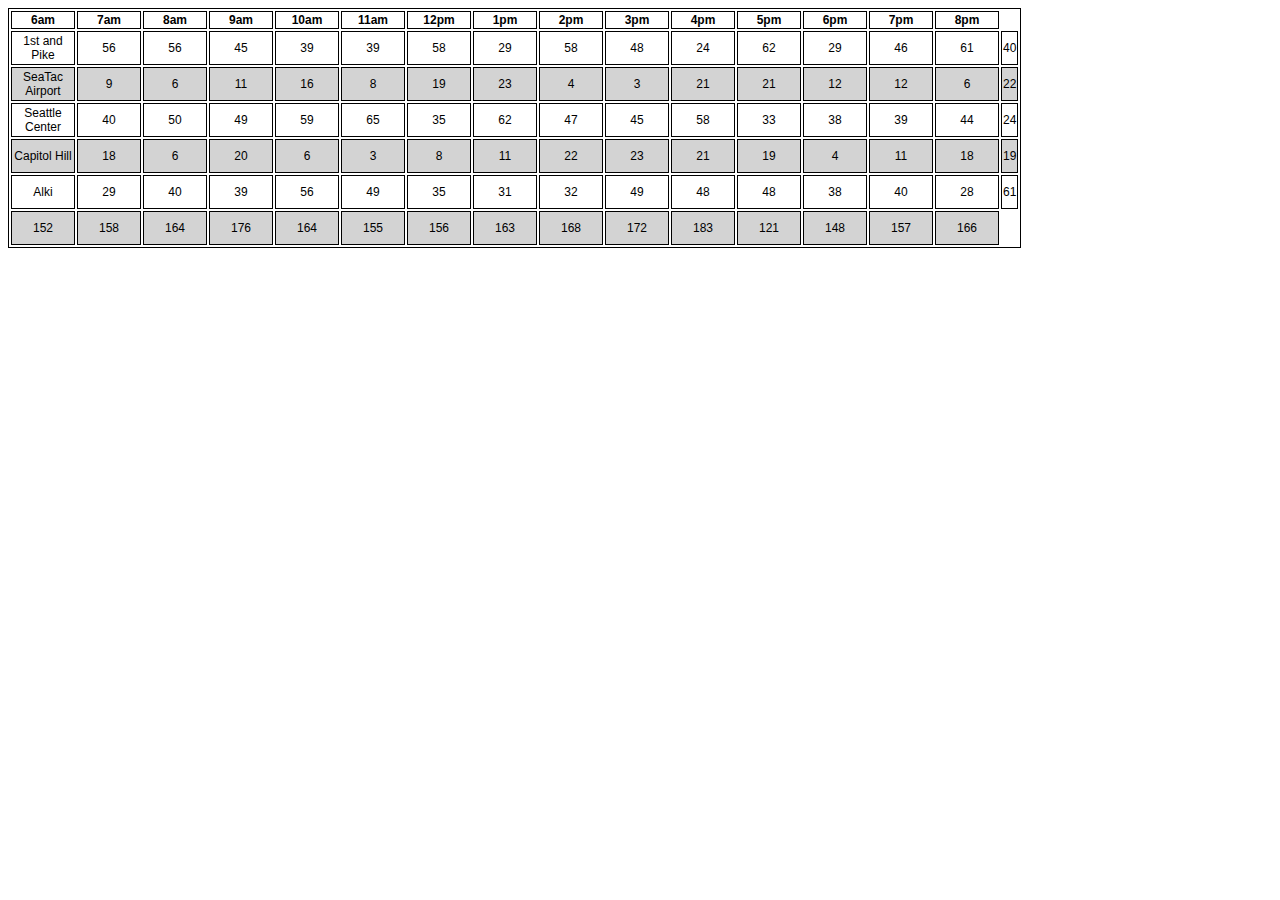
==== index.html @ df8f9e81 "added all the hours, and random customers for each location, along with a row for the totals for eac" ====
<!DOCTYPE html>
<html>
  <head>
    <meta charset="utf-8">
    <title>n7-lab - Object Constructors</title>
    <link rel="stylesheet" href="style.css">
  </head>
  <body>
    <table id="cookieTable">
    </table>
    <script src="app.js" type="text/javascript"></script>
  </body>
</html>
---- style.css ----
/*table, th, td {
    border: 1px solid black;
    text-align: center;
    padding: 5px;
}*/


* {
 font-family: Helvetica;
 font-size: 12px;
}

h3 {
 font-size: 22px;
 text-align: center;
 width: 1000px;
 color: #42c583;
}

table {
 border: solid black 1px;
}


th {
 width: 60px;
 border: solid black 1px;
}

td {
 text-align: center;
 height: 30px;
 border: solid black 1px;
}

table tr:nth-child(odd) td {
  background-color: #d3d3d3;
}
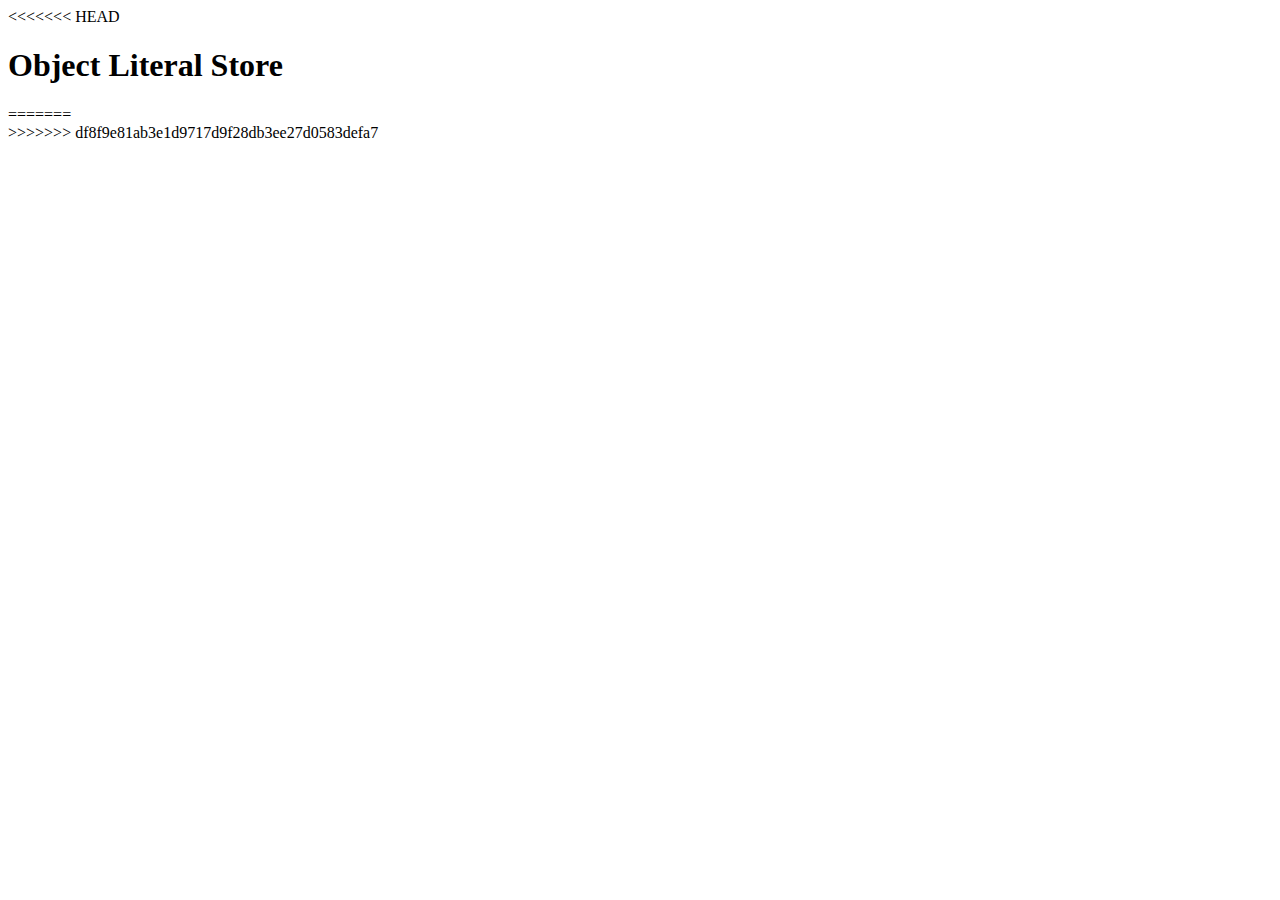
==== commit 1e7b13ca: "Merge branch 'n7-lab' of https://github.com/OviParasca/cookie-stand Fixed conflicts" ====
--- a/index.html
+++ b/index.html
@@ -2,6 +2,18 @@
 <html>
   <head>
     <meta charset="utf-8">
+<<<<<<< HEAD
+    <title>n6-lab - Object Literals</title>
+    <link rel="stylesheet" href="style.css">
+  </head>
+  <body>
+    <h1>Object Literal Store</h1>
+    <div id="mainDiv">
+      <h3 id="heading"></h3>
+    </div>
+
+    <script type="text/javascript" src="app.js"></script>
+=======
     <title>n7-lab - Object Constructors</title>
     <link rel="stylesheet" href="style.css">
   </head>
@@ -9,5 +21,6 @@
     <table id="cookieTable">
     </table>
     <script src="app.js" type="text/javascript"></script>
+>>>>>>> df8f9e81ab3e1d9717d9f28db3ee27d0583defa7
   </body>
 </html>
--- a/style.css
+++ b/style.css
@@ -1,3 +1,9 @@
+<<<<<<< HEAD
+table, th, td {
+    border: 1px solid black;
+    text-align: center;
+    padding: 5px;
+=======
 /*table, th, td {
     border: 1px solid black;
     text-align: center;
@@ -35,4 +41,5 @@
 
 table tr:nth-child(odd) td {
   background-color: #d3d3d3;
+>>>>>>> df8f9e81ab3e1d9717d9f28db3ee27d0583defa7
 }
--- a/style.css
+++ b/style.css
@@ -1,3 +1,9 @@
+<<<<<<< HEAD
+table, th, td {
+    border: 1px solid black;
+    text-align: center;
+    padding: 5px;
+=======
 /*table, th, td {
     border: 1px solid black;
     text-align: center;
@@ -35,4 +41,5 @@
 
 table tr:nth-child(odd) td {
   background-color: #d3d3d3;
+>>>>>>> df8f9e81ab3e1d9717d9f28db3ee27d0583defa7
 }
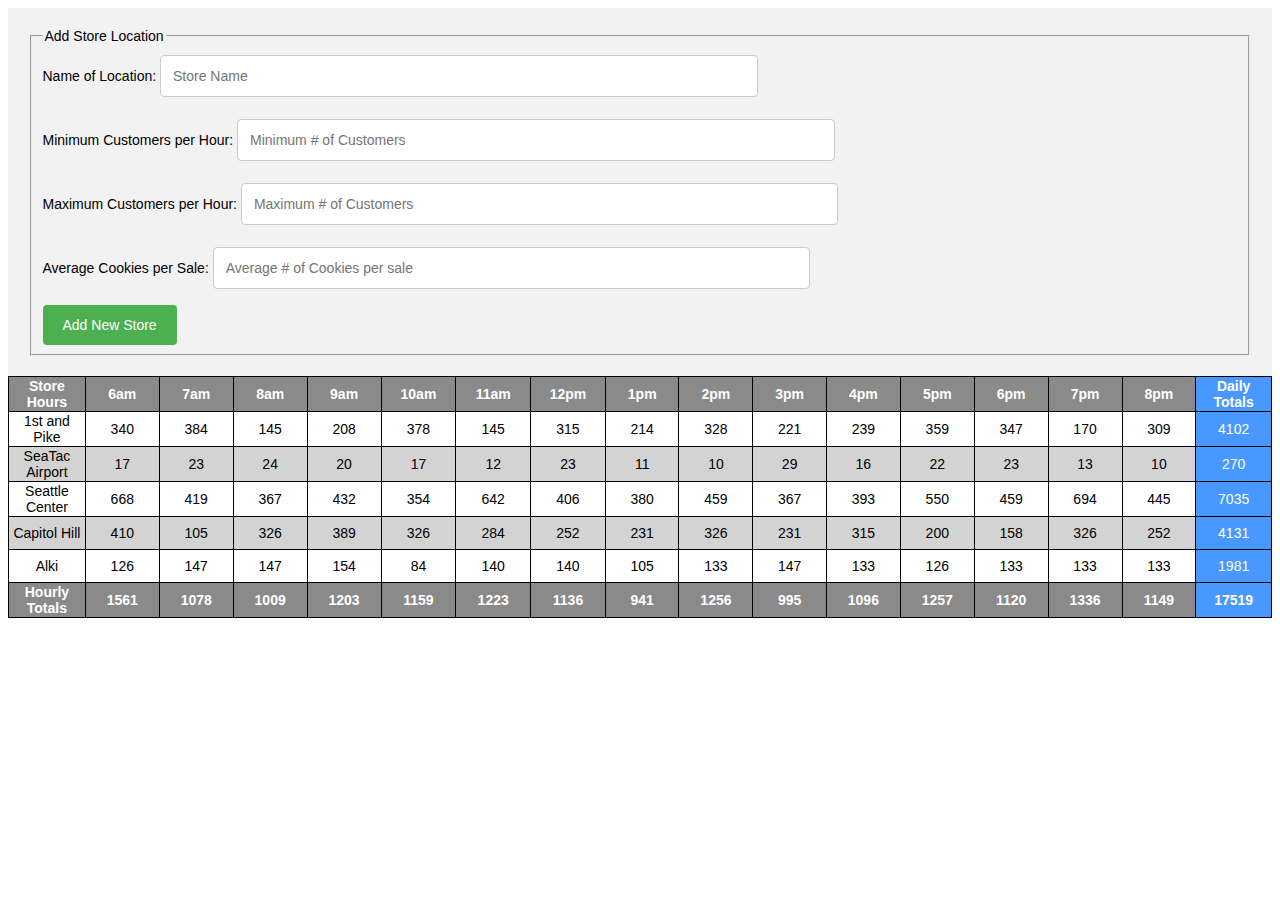
==== commit 9151e129: "added the form to the lab" ====
--- a/index.html
+++ b/index.html
@@ -2,25 +2,30 @@
 <html>
   <head>
     <meta charset="utf-8">
-<<<<<<< HEAD
-    <title>n6-lab - Object Literals</title>
+    <title>n8-lab - Object Constructors</title>
     <link rel="stylesheet" href="style.css">
   </head>
   <body>
-    <h1>Object Literal Store</h1>
-    <div id="mainDiv">
-      <h3 id="heading"></h3>
-    </div>
+    <form id="store-form" class="container">
+        <fieldset>
+          <legend>Add Store Location</legend>
+          <label for="storename">Name of Location:</label>
+          <input type="text" name="storename" placeholder="Store Name"><br>
 
-    <script type="text/javascript" src="app.js"></script>
-=======
-    <title>n7-lab - Object Constructors</title>
-    <link rel="stylesheet" href="style.css">
-  </head>
-  <body>
+          <label for="mincust">Minimum Customers per Hour:</label>
+          <input type="text" name="minCust" placeholder="Minimum # of Customers"><br>          
+
+          <label for="maxcust">Maximum Customers per Hour:</label>
+          <input type="text" name="maxCust" placeholder="Maximum # of Customers"><br>          
+
+          <label for="avgcook">Average Cookies per Sale:</label>
+          <input type="text" name="avgcook" placeholder="Average # of Cookies per sale"><br>          
+
+          <input type="submit" value="Add New Store">
+        </fieldset>
+      </form>
     <table id="cookieTable">
     </table>
     <script src="app.js" type="text/javascript"></script>
->>>>>>> df8f9e81ab3e1d9717d9f28db3ee27d0583defa7
   </body>
 </html>
--- a/style.css
+++ b/style.css
@@ -1,45 +1,82 @@
-<<<<<<< HEAD
-table, th, td {
-    border: 1px solid black;
-    text-align: center;
-    padding: 5px;
-=======
-/*table, th, td {
-    border: 1px solid black;
-    text-align: center;
-    padding: 5px;
-}*/
-
-
 * {
  font-family: Helvetica;
- font-size: 12px;
-}
-
-h3 {
- font-size: 22px;
- text-align: center;
- width: 1000px;
- color: #42c583;
+ font-size: 14px;
 }
 
 table {
- border: solid black 1px;
+  /* margin: 0 auto; */
+  border-collapse: collapse;
+}
+
+/* all the elements inside the table will inherit from this */
+table * {
+ height: 30px;
+ width: 80px;
+ border: solid black 1px; 
+}
+
+/* set a separate color for the header/footer rows */
+table tr:first-child, tr:last-child {
+  color : white;
+  background-color: #8a8a8a;
+}
+
+/* header cell */
+th {
+ width: 60px;
+}
+
+/* standard cell */
+td {
+ text-align: center;
+ height: 30px;
+}
+
+/* set a gray background color for alternating rows */
+table tr:nth-child(odd) td {
+  background-color: #d3d3d3;
+}
+
+/* set the last cell in each row to a different color to showcase the totals for the day at that location */
+table tr td:last-child, th:last-child {
+  color: white;
+  background-color: rgb(73, 152, 255);
+}
+
+/* cell hover function */
+table tr td:hover {
+  color: black;
+  background-color: yellow;
 }
 
 
-th {
- width: 60px;
- border: solid black 1px;
+/* testing */
+
+input[type=text], select, textarea {
+  width: 50%;
+  padding: 12px; 
+  border: 1px solid #ccc;
+  border-radius: 4px; 
+  box-sizing: border-box; 
+  margin-top: 6px; 
+  margin-bottom: 16px;
 }
 
-td {
- text-align: center;
- height: 30px;
- border: solid black 1px;
+input[type=submit] {
+  background-color: #4CAF50;
+  color: white;
+  padding: 12px 20px;
+  border: none;
+  border-radius: 4px;
+  cursor: pointer;
 }
 
-table tr:nth-child(odd) td {
-  background-color: #d3d3d3;
->>>>>>> df8f9e81ab3e1d9717d9f28db3ee27d0583defa7
+/* hover over the submit button */
+input[type=submit]:hover {
+  background-color: #45a049;
 }
+
+.container {
+  background-color: #f2f2f2;
+  padding: 20px;
+}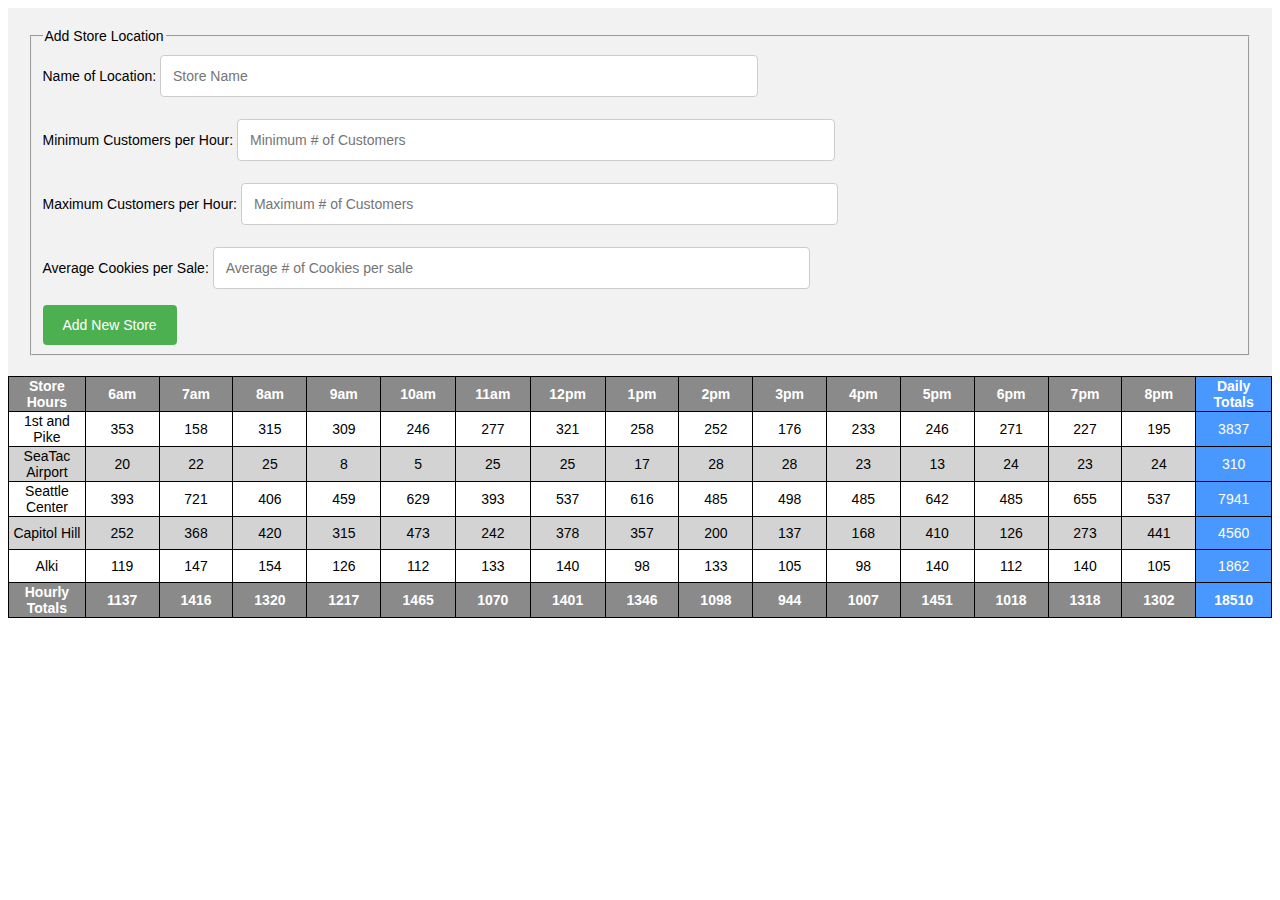
==== commit 283be4c9: "added onClick event logic, and updating the table with user inputted data" ====
--- a/index.html
+++ b/index.html
@@ -10,18 +10,18 @@
         <fieldset>
           <legend>Add Store Location</legend>
           <label for="storename">Name of Location:</label>
-          <input type="text" name="storename" placeholder="Store Name"><br>
+          <input id="storeName" type="text" name="storename" placeholder="Store Name"><br>
 
           <label for="mincust">Minimum Customers per Hour:</label>
-          <input type="text" name="minCust" placeholder="Minimum # of Customers"><br>          
+          <input id="minCust" type="text" name="minCust" placeholder="Minimum # of Customers"><br>          
 
           <label for="maxcust">Maximum Customers per Hour:</label>
-          <input type="text" name="maxCust" placeholder="Maximum # of Customers"><br>          
+          <input id="maxCust" type="text" name="maxCust" placeholder="Maximum # of Customers"><br>          
 
           <label for="avgcook">Average Cookies per Sale:</label>
-          <input type="text" name="avgcook" placeholder="Average # of Cookies per sale"><br>          
+          <input id="avgCookies" type="text" name="avgcook" placeholder="Average # of Cookies per sale"><br>          
 
-          <input type="submit" value="Add New Store">
+          <input id="submitBtn" type="submit" value="Add New Store" onclick="return false">
         </fieldset>
       </form>
     <table id="cookieTable">
--- a/style.css
+++ b/style.css
@@ -8,7 +8,7 @@
   border-collapse: collapse;
 }
 
-/* all the elements inside the table will inherit from this */
+/* all the elements inside the table will inherit from this block*/
 table * {
  height: 30px;
  width: 80px;
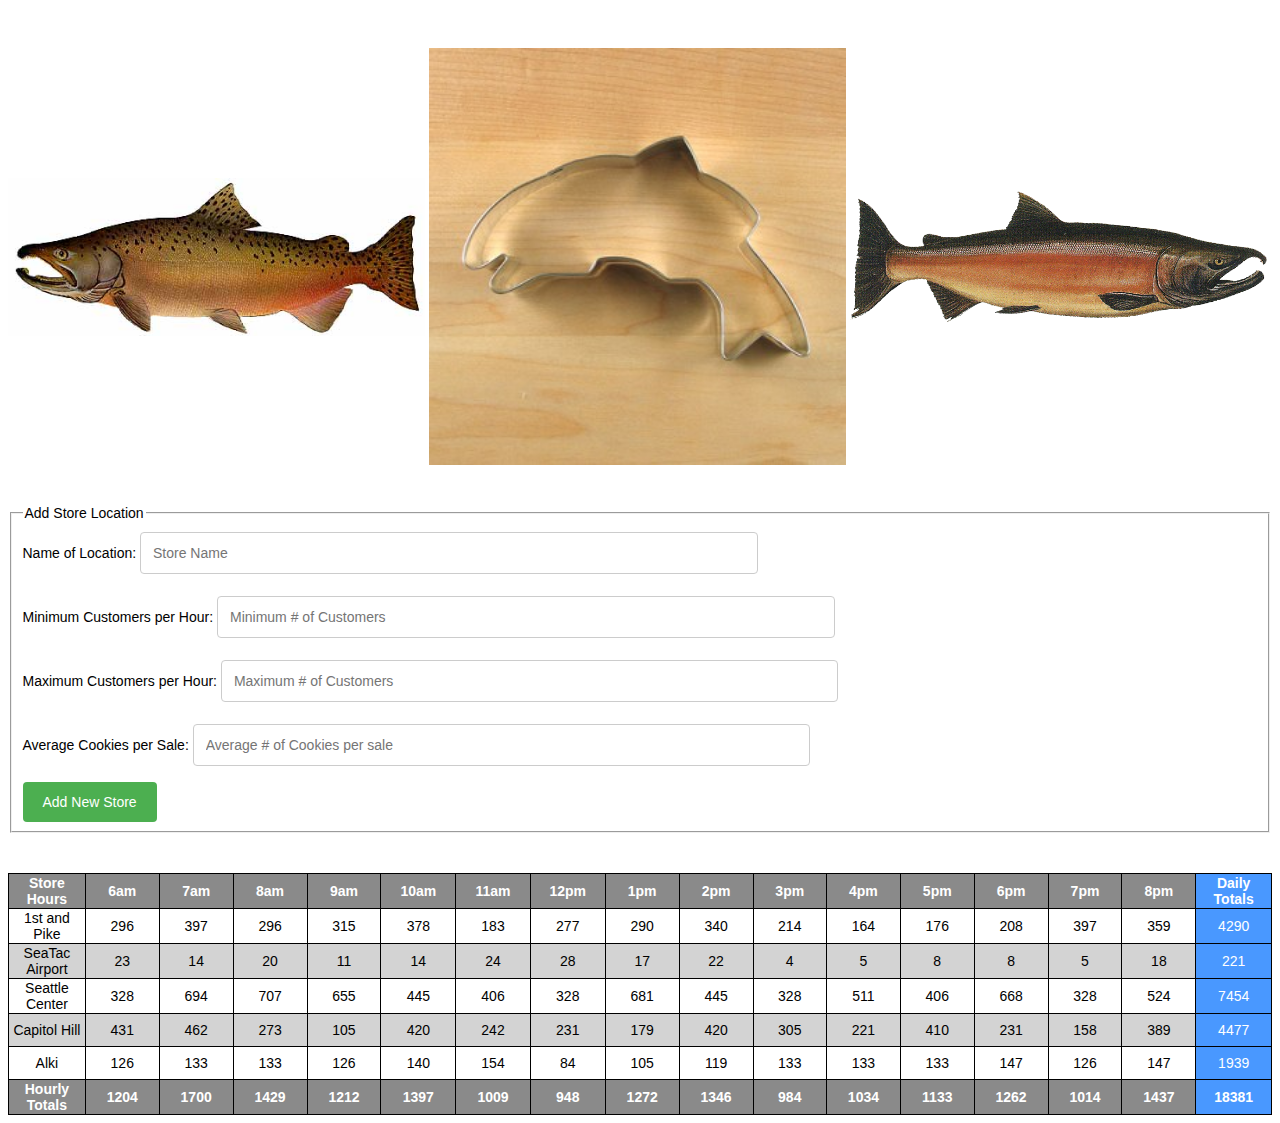
==== commit df9ad6d3: "added images to banner" ====
--- a/index.html
+++ b/index.html
@@ -2,10 +2,15 @@
 <html>
   <head>
     <meta charset="utf-8">
-    <title>n8-lab - Object Constructors</title>
+    <title>n9-lab - Images</title>
     <link rel="stylesheet" href="style.css">
   </head>
   <body>
+    <div id="headerImage">
+        <img src="assets/chinook.jpg" alt="Chinook">
+        <img src="assets/cutter.jpeg" alt="Fish Cookie Cutter">
+        <img src="assets/salmon.png" alt="Salmon">        
+    </div>
     <form id="store-form" class="container">
         <fieldset>
           <legend>Add Store Location</legend>
--- a/style.css
+++ b/style.css
@@ -77,6 +77,19 @@
 }
 
 .container {
-  background-color: #f2f2f2;
-  padding: 20px;
-}+  padding-top: 40px;
+  padding-bottom: 40px;
+}
+
+/* testing */
+
+div {
+  padding-top: 40px;
+}
+
+div img {
+  display: inline-block;
+  width: 33%;
+  height: auto;
+  vertical-align: middle;
+} 
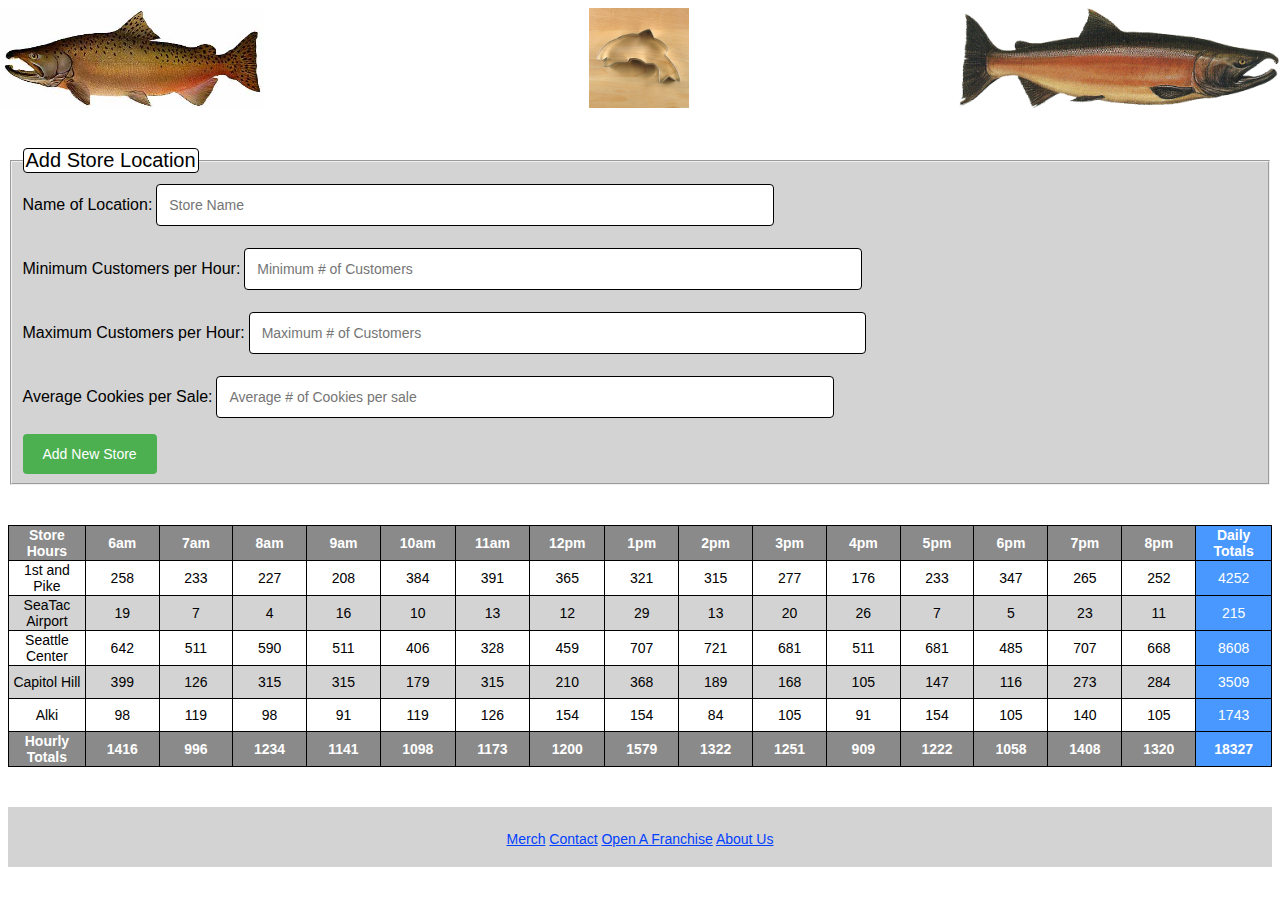
==== commit 7ae733c3: "added more css to the main page" ====
--- a/index.html
+++ b/index.html
@@ -5,12 +5,16 @@
     <title>n9-lab - Images</title>
     <link rel="stylesheet" href="style.css">
   </head>
+
   <body>
-    <div id="headerImage">
-        <img src="assets/chinook.jpg" alt="Chinook">
-        <img src="assets/cutter.jpeg" alt="Fish Cookie Cutter">
-        <img src="assets/salmon.png" alt="Salmon">        
+    <!-- the header of the entire page -->
+    <div id="header">
+        <section class="left-column"><img src="assets/chinook.jpg" alt="Chinook"></section>
+        <section class="center-column"><img id="cutter" src="assets/cutter.jpeg" alt="Fish Cookie Cutter"></section>
+        <section class="right-column"><img id="salmon" src="assets/salmon.png" alt="Salmon"></section>      
     </div>
+
+    <!-- the main container for the user's input -->
     <form id="store-form" class="container">
         <fieldset>
           <legend>Add Store Location</legend>
@@ -26,11 +30,22 @@
           <label for="avgcook">Average Cookies per Sale:</label>
           <input id="avgCookies" type="text" name="avgcook" placeholder="Average # of Cookies per sale"><br>          
 
-          <input id="submitBtn" type="submit" value="Add New Store" onclick="return false">
+          <input id="submitBtn" type="button" value="Add New Store" onclick="return false">
         </fieldset>
       </form>
-    <table id="cookieTable">
+
+      <!-- the results displayed in a neat table -->
+    <table id="cookieTable" class="container">
     </table>
     <script src="app.js" type="text/javascript"></script>
+
+    <!-- the footer of the entire page -->
+    <div id="footer">
+        <a href="http://example.com">Merch</a>
+        <a href="http://example.com">Contact</a>
+        <a href="http://example.com">Open A Franchise</a>
+        <a href="http://example.com">About Us</a>
+    </div>
   </body>
+
 </html>
--- a/style.css
+++ b/style.css
@@ -1,10 +1,57 @@
+/* misc  */
 * {
  font-family: Helvetica;
  font-size: 14px;
 }
 
+.container {
+  margin-bottom: 40px;  
+}
+
+
+/* Field Set attributes */
+fieldset {
+  background-color: #d3d3d3;
+}
+
+fieldset legend {
+  background-color: white;
+  font-size: 20px;
+  border: 1px solid black;
+  border-radius: 4px; 
+  box-sizing: border-box;   
+}
+
+fieldset label {
+  font-size: 16px !important;
+}
+
+input[type=text], select, textarea {
+  width: 50%;
+  padding: 12px; 
+  border: 1px solid black;
+  border-radius: 4px; 
+  box-sizing: border-box; 
+  margin-top: 6px; 
+  margin-bottom: 16px;
+}
+
+input[type=button] {
+  background-color: #4CAF50;
+  color: white;
+  padding: 12px 20px;
+  border: none;
+  border-radius: 4px;
+  cursor: pointer;
+}
+
+input[type=button]:hover {
+  background-color: #45a049;
+}
+
+
+/* Table attributes */
 table {
-  /* margin: 0 auto; */
   border-collapse: collapse;
 }
 
@@ -50,46 +97,54 @@
 }
 
 
-/* testing */
-
-input[type=text], select, textarea {
-  width: 50%;
-  padding: 12px; 
-  border: 1px solid #ccc;
-  border-radius: 4px; 
-  box-sizing: border-box; 
-  margin-top: 6px; 
-  margin-bottom: 16px;
+/* header */
+#header {
+  margin-top: 0px;
+  padding-bottom: 140px;
 }
 
-input[type=submit] {
-  background-color: #4CAF50;
-  color: white;
-  padding: 12px 20px;
-  border: none;
-  border-radius: 4px;
-  cursor: pointer;
+#header img {
+  display: block;
+  height: 100px;
+}  
+
+.left-column {
+  position:absolute; 
+  left: 0px; 
+  width: 33.3%; 
+}
+.center-column {
+  position:absolute; 
+  left:33.3%; 
+  width: 33.3%;
+}
+.center-column #cutter {
+  display: block;
+  margin: auto;
 }
 
-/* hover over the submit button */
-input[type=submit]:hover {
-  background-color: #45a049;
+.right-column {
+  position:absolute; 
+  left: 66.6%; 
+  width: 33.3%; 
 }
 
-.container {
-  padding-top: 40px;
-  padding-bottom: 40px;
+.right-column #salmon {
+  display: block;
+  float: right;
 }
 
-/* testing */
 
-div {
-  padding-top: 40px;
+/* Footer attributes */
+#footer {
+  height: 60px;
+  width: 100%;
+  background: #d3d3d3;
+  text-align: center;
 }
 
-div img {
-  display: inline-block;
-  width: 33%;
-  height: auto;
-  vertical-align: middle;
-} 
+#footer a {
+  color: rgb(0, 64, 255);
+  position: relative;
+  top: 40%;
+}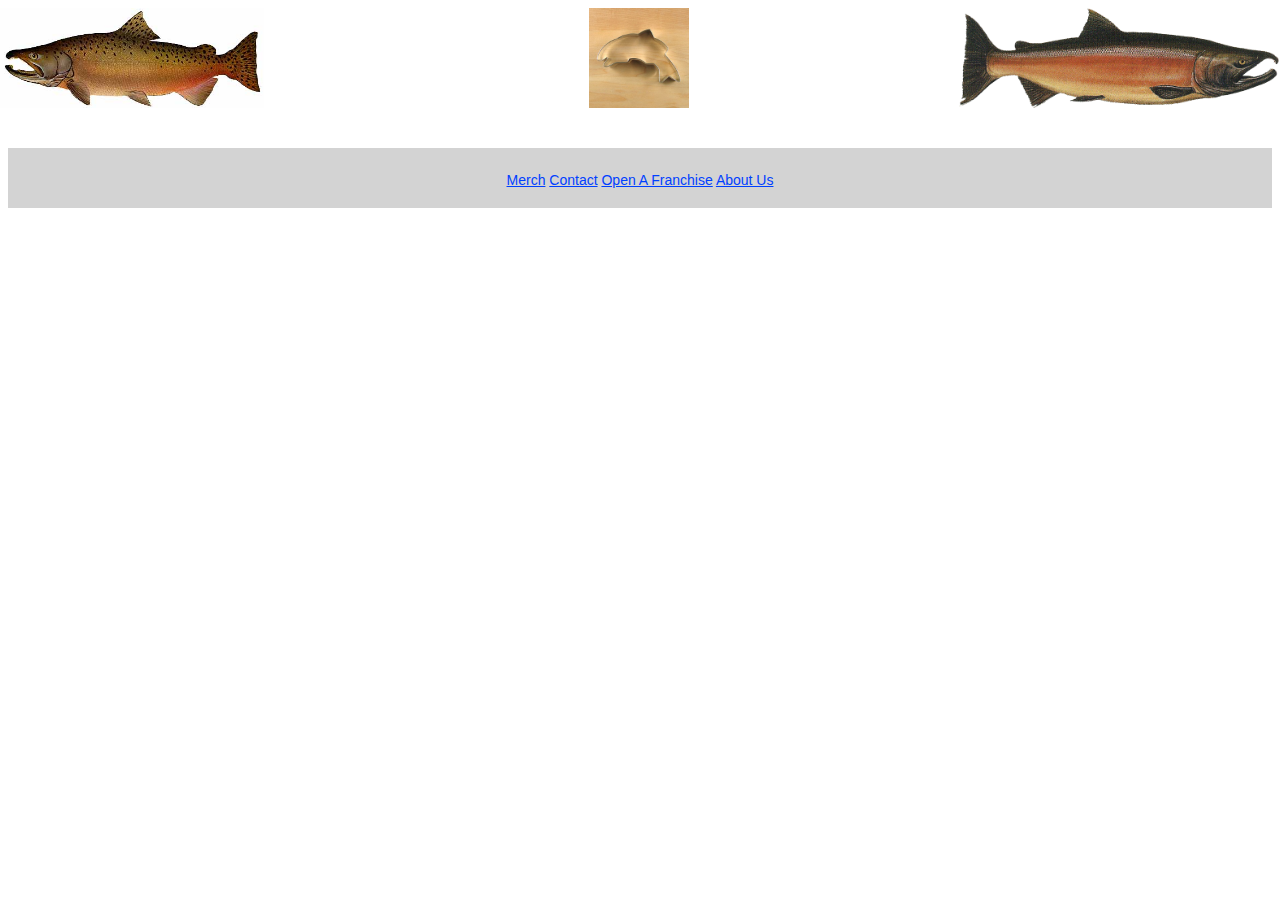
==== commit dd3bad02: "added the sales js and css" ====
--- a/index.html
+++ b/index.html
@@ -14,37 +14,12 @@
         <section class="right-column"><img id="salmon" src="assets/salmon.png" alt="Salmon"></section>      
     </div>
 
-    <!-- the main container for the user's input -->
-    <form id="store-form" class="container">
-        <fieldset>
-          <legend>Add Store Location</legend>
-          <label for="storename">Name of Location:</label>
-          <input id="storeName" type="text" name="storename" placeholder="Store Name"><br>
-
-          <label for="mincust">Minimum Customers per Hour:</label>
-          <input id="minCust" type="text" name="minCust" placeholder="Minimum # of Customers"><br>          
-
-          <label for="maxcust">Maximum Customers per Hour:</label>
-          <input id="maxCust" type="text" name="maxCust" placeholder="Maximum # of Customers"><br>          
-
-          <label for="avgcook">Average Cookies per Sale:</label>
-          <input id="avgCookies" type="text" name="avgcook" placeholder="Average # of Cookies per sale"><br>          
-
-          <input id="submitBtn" type="button" value="Add New Store" onclick="return false">
-        </fieldset>
-      </form>
-
-      <!-- the results displayed in a neat table -->
-    <table id="cookieTable" class="container">
-    </table>
-    <script src="app.js" type="text/javascript"></script>
-
     <!-- the footer of the entire page -->
     <div id="footer">
-        <a href="http://example.com">Merch</a>
-        <a href="http://example.com">Contact</a>
-        <a href="http://example.com">Open A Franchise</a>
-        <a href="http://example.com">About Us</a>
+        <a href="merch.html">Merch</a>
+        <a href="contact.html">Contact</a>
+        <a href="joinOurFranchise.html">Open A Franchise</a>
+        <a href="aboutUs.html">About Us</a>
     </div>
   </body>
 
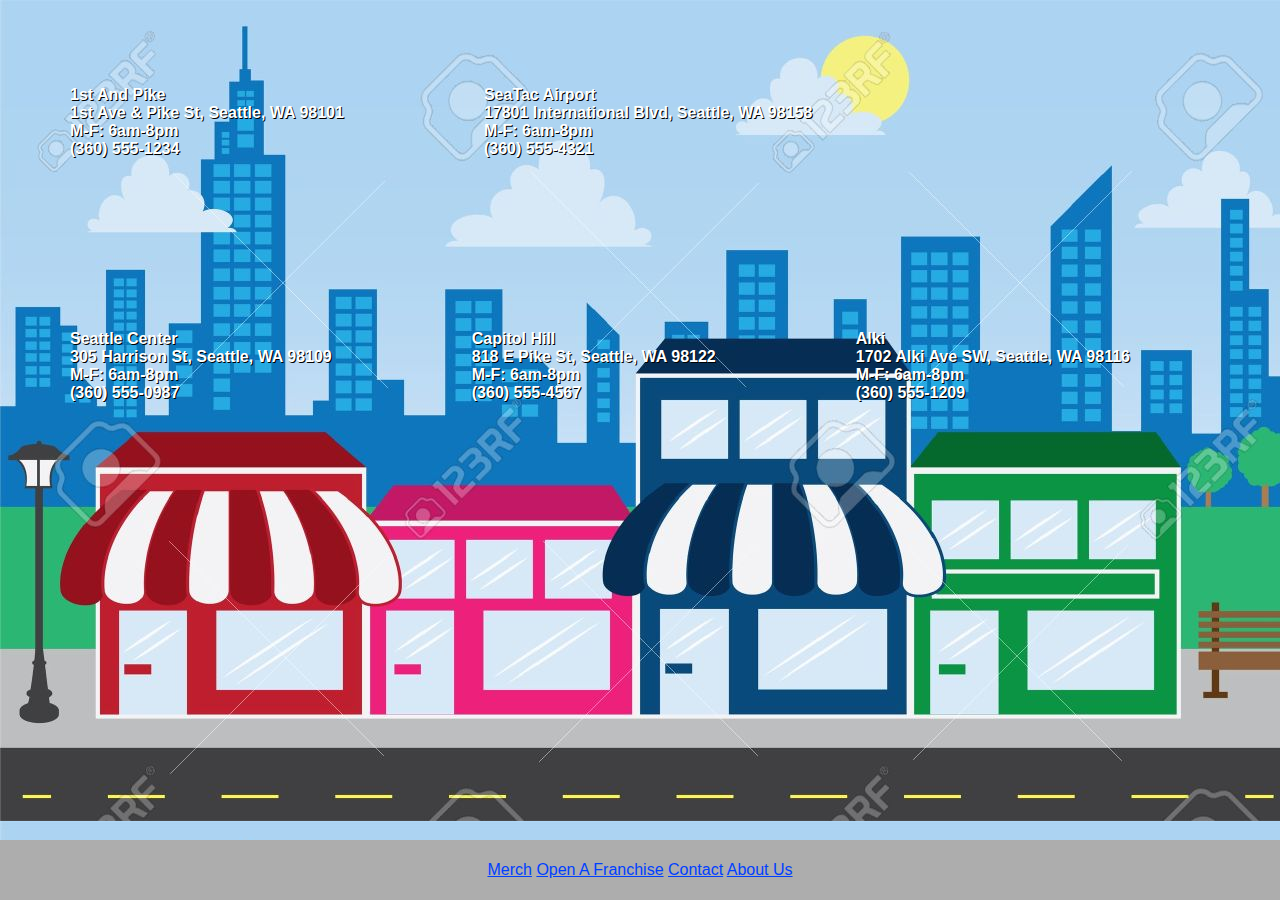
==== commit f2a1ce55: "added the merch html and style css." ====
--- a/index.html
+++ b/index.html
@@ -2,23 +2,54 @@
 <html>
   <head>
     <meta charset="utf-8">
-    <title>n9-lab - Images</title>
+    <title>Salmon Cookies LLC</title>
     <link rel="stylesheet" href="style.css">
   </head>
 
-  <body>
-    <!-- the header of the entire page -->
-    <div id="header">
-        <section class="left-column"><img src="assets/chinook.jpg" alt="Chinook"></section>
-        <section class="center-column"><img id="cutter" src="assets/cutter.jpeg" alt="Fish Cookie Cutter"></section>
-        <section class="right-column"><img id="salmon" src="assets/salmon.png" alt="Salmon"></section>      
+  <body background="assets/storefront.jpeg">
+    <!-- the header of the page -->
+    <!-- <div id="header">
+    </div> -->
+
+    <!-- the main content of the page -->
+    <div id="content">
+      <ul>
+          <li>1st And Pike</li>
+          <li>1st Ave & Pike St, Seattle, WA 98101</li>
+          <li>M-F: 6am-8pm</li>
+          <li>(360) 555-1234</li>
+      </ul>
+      <ul>
+          <li>SeaTac Airport</li>
+          <li>17801 International Blvd, Seattle, WA 98158</li>
+          <li>M-F: 6am-8pm</li>
+          <li>(360) 555-4321</li>
+      </ul>
+      <ul>
+          <li>Seattle Center</li>
+          <li>305 Harrison St, Seattle, WA 98109</li>
+          <li>M-F: 6am-8pm</li>
+          <li>(360) 555-0987</li>
+      </ul>
+      <ul>
+          <li>Capitol Hill</li>
+          <li>818 E Pike St, Seattle, WA 98122</li>
+          <li>M-F: 6am-8pm</li>
+          <li>(360) 555-4567</li>
+      </ul>
+      <ul>
+          <li>Alki</li>
+          <li>1702 Alki Ave SW, Seattle, WA 98116</li>
+          <li>M-F: 6am-8pm</li>
+          <li>(360) 555-1209</li>
+      </ul>
     </div>
 
-    <!-- the footer of the entire page -->
+    <!-- the footer of the page -->
     <div id="footer">
         <a href="merch.html">Merch</a>
+        <a href="joinOurFranchise.html">Open A Franchise</a>        
         <a href="contact.html">Contact</a>
-        <a href="joinOurFranchise.html">Open A Franchise</a>
         <a href="aboutUs.html">About Us</a>
     </div>
   </body>
--- a/style.css
+++ b/style.css
@@ -1,150 +1,45 @@
-/* misc  */
 * {
- font-family: Helvetica;
- font-size: 14px;
+  font-family: Helvetica;
+  font-size: 16px;
+ }
+ 
+html {
+  height:100%;
 }
 
-.container {
-  margin-bottom: 40px;  
+body {
+  position: relative;
+  margin: 0;
+  min-height: 100%;  
+  padding: 0;
 }
 
-
-/* Field Set attributes */
-fieldset {
-  background-color: #d3d3d3;
+ul {
+  padding: 70px;
+  display: inline;
+  float: left;
+  font-weight: bold;
+  text-shadow: 1px 1px black;
+  color: rgb(255, 255, 255);
+  list-style-type: none;
 }
 
-fieldset legend {
-  background-color: white;
-  font-size: 20px;
-  border: 1px solid black;
-  border-radius: 4px; 
-  box-sizing: border-box;   
+#header {
+  background: #adadad;
+  height: 90px;
 }
 
-fieldset label {
-  font-size: 16px !important;
-}
-
-input[type=text], select, textarea {
-  width: 50%;
-  padding: 12px; 
-  border: 1px solid black;
-  border-radius: 4px; 
-  box-sizing: border-box; 
-  margin-top: 6px; 
-  margin-bottom: 16px;
-}
-
-input[type=button] {
-  background-color: #4CAF50;
-  color: white;
-  padding: 12px 20px;
-  border: none;
-  border-radius: 4px;
-  cursor: pointer;
-}
-
-input[type=button]:hover {
-  background-color: #45a049;
-}
-
-
-/* Table attributes */
-table {
-  border-collapse: collapse;
-}
-
-/* all the elements inside the table will inherit from this block*/
-table * {
- height: 30px;
- width: 80px;
- border: solid black 1px; 
-}
-
-/* set a separate color for the header/footer rows */
-table tr:first-child, tr:last-child {
-  color : white;
-  background-color: #8a8a8a;
-}
-
-/* header cell */
-th {
- width: 60px;
-}
-
-/* standard cell */
-td {
- text-align: center;
- height: 30px;
-}
-
-/* set a gray background color for alternating rows */
-table tr:nth-child(odd) td {
-  background-color: #d3d3d3;
-}
-
-/* set the last cell in each row to a different color to showcase the totals for the day at that location */
-table tr td:last-child, th:last-child {
-  color: white;
-  background-color: rgb(73, 152, 255);
-}
-
-/* cell hover function */
-table tr td:hover {
-  color: black;
-  background-color: yellow;
-}
-
-
-/* header */
-#header {
-  margin-top: 0px;
-  padding-bottom: 140px;
-}
-
-#header img {
-  display: block;
-  height: 100px;
-}  
-
-.left-column {
-  position:absolute; 
-  left: 0px; 
-  width: 33.3%; 
-}
-.center-column {
-  position:absolute; 
-  left:33.3%; 
-  width: 33.3%;
-}
-.center-column #cutter {
-  display: block;
-  margin: auto;
-}
-
-.right-column {
-  position:absolute; 
-  left: 66.6%; 
-  width: 33.3%; 
-}
-
-.right-column #salmon {
-  display: block;
-  float: right;
-}
-
-
-/* Footer attributes */
 #footer {
+  position: absolute;
+  bottom: 0;
+  width: 100%;
   height: 60px;
-  width: 100%;
-  background: #d3d3d3;
+  background-color: #adadad;
   text-align: center;
 }
 
 #footer a {
   color: rgb(0, 64, 255);
   position: relative;
-  top: 40%;
+  top: 35%;
 }